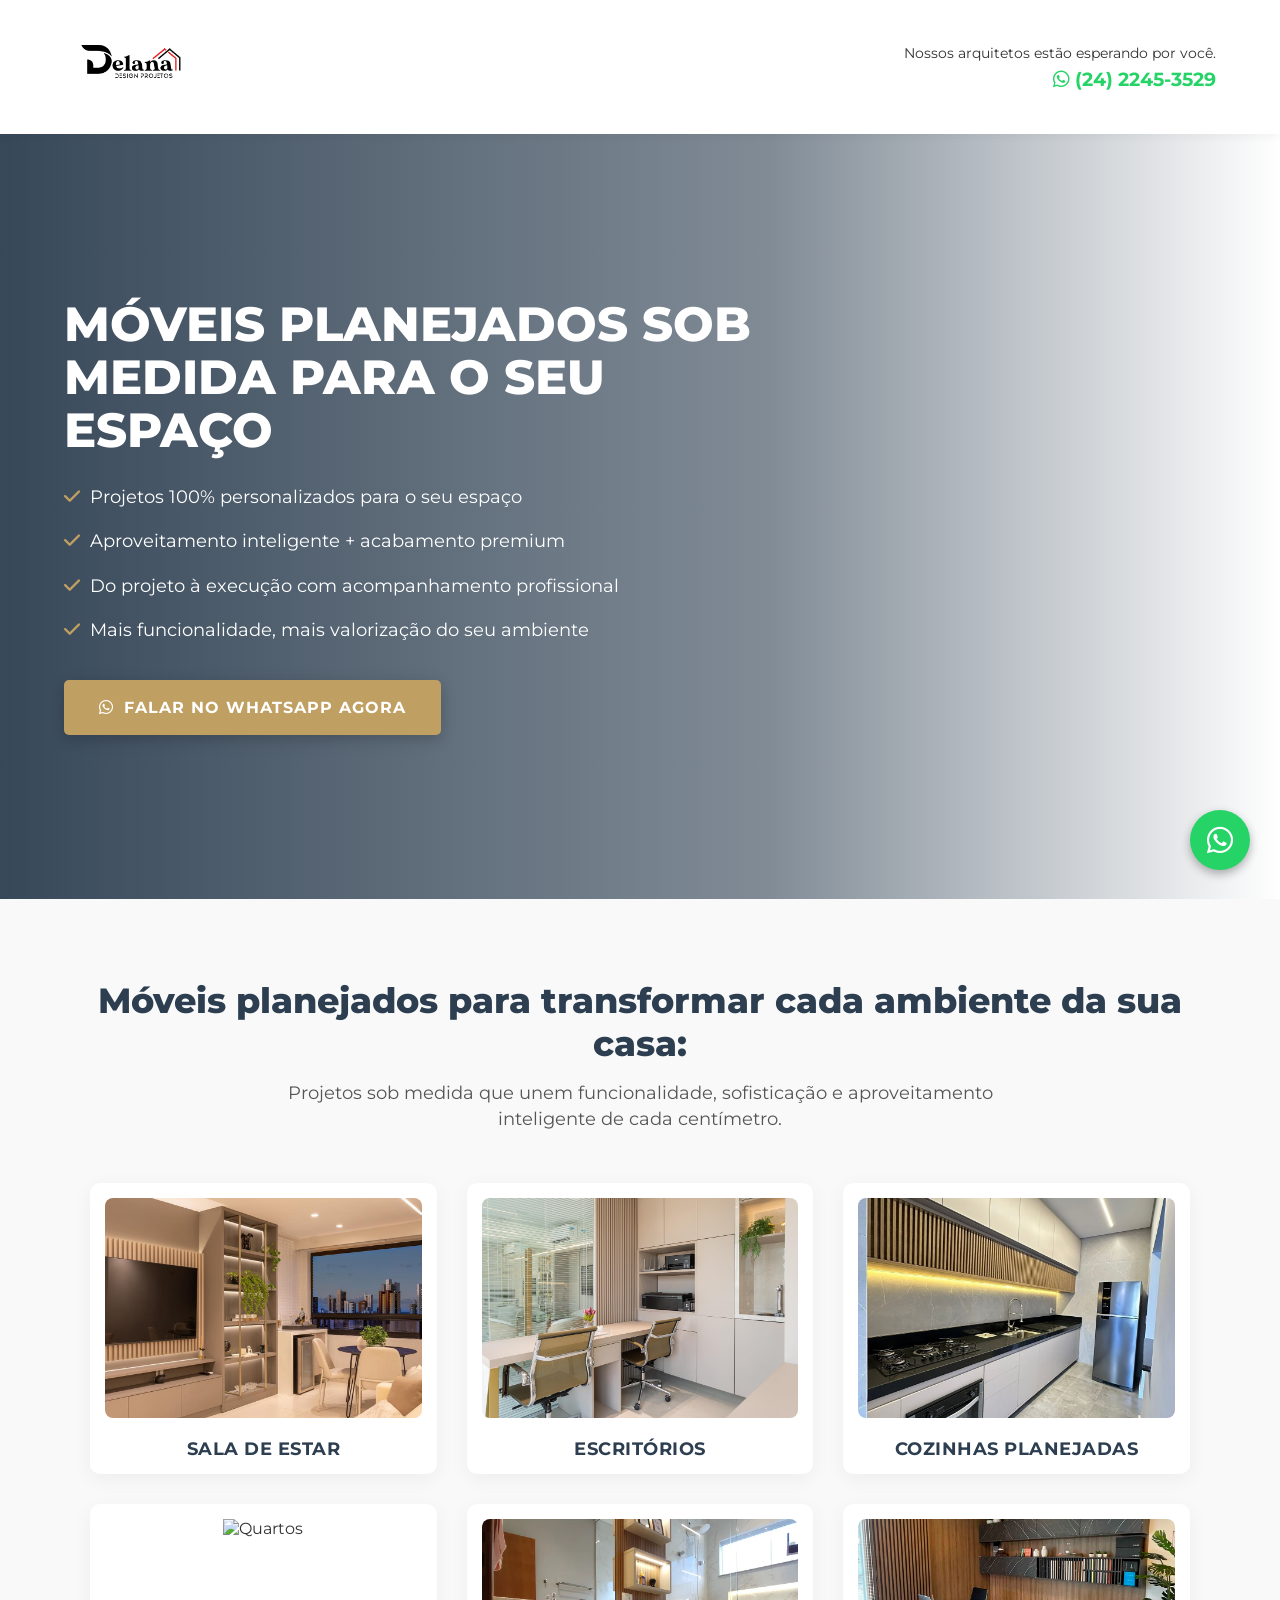
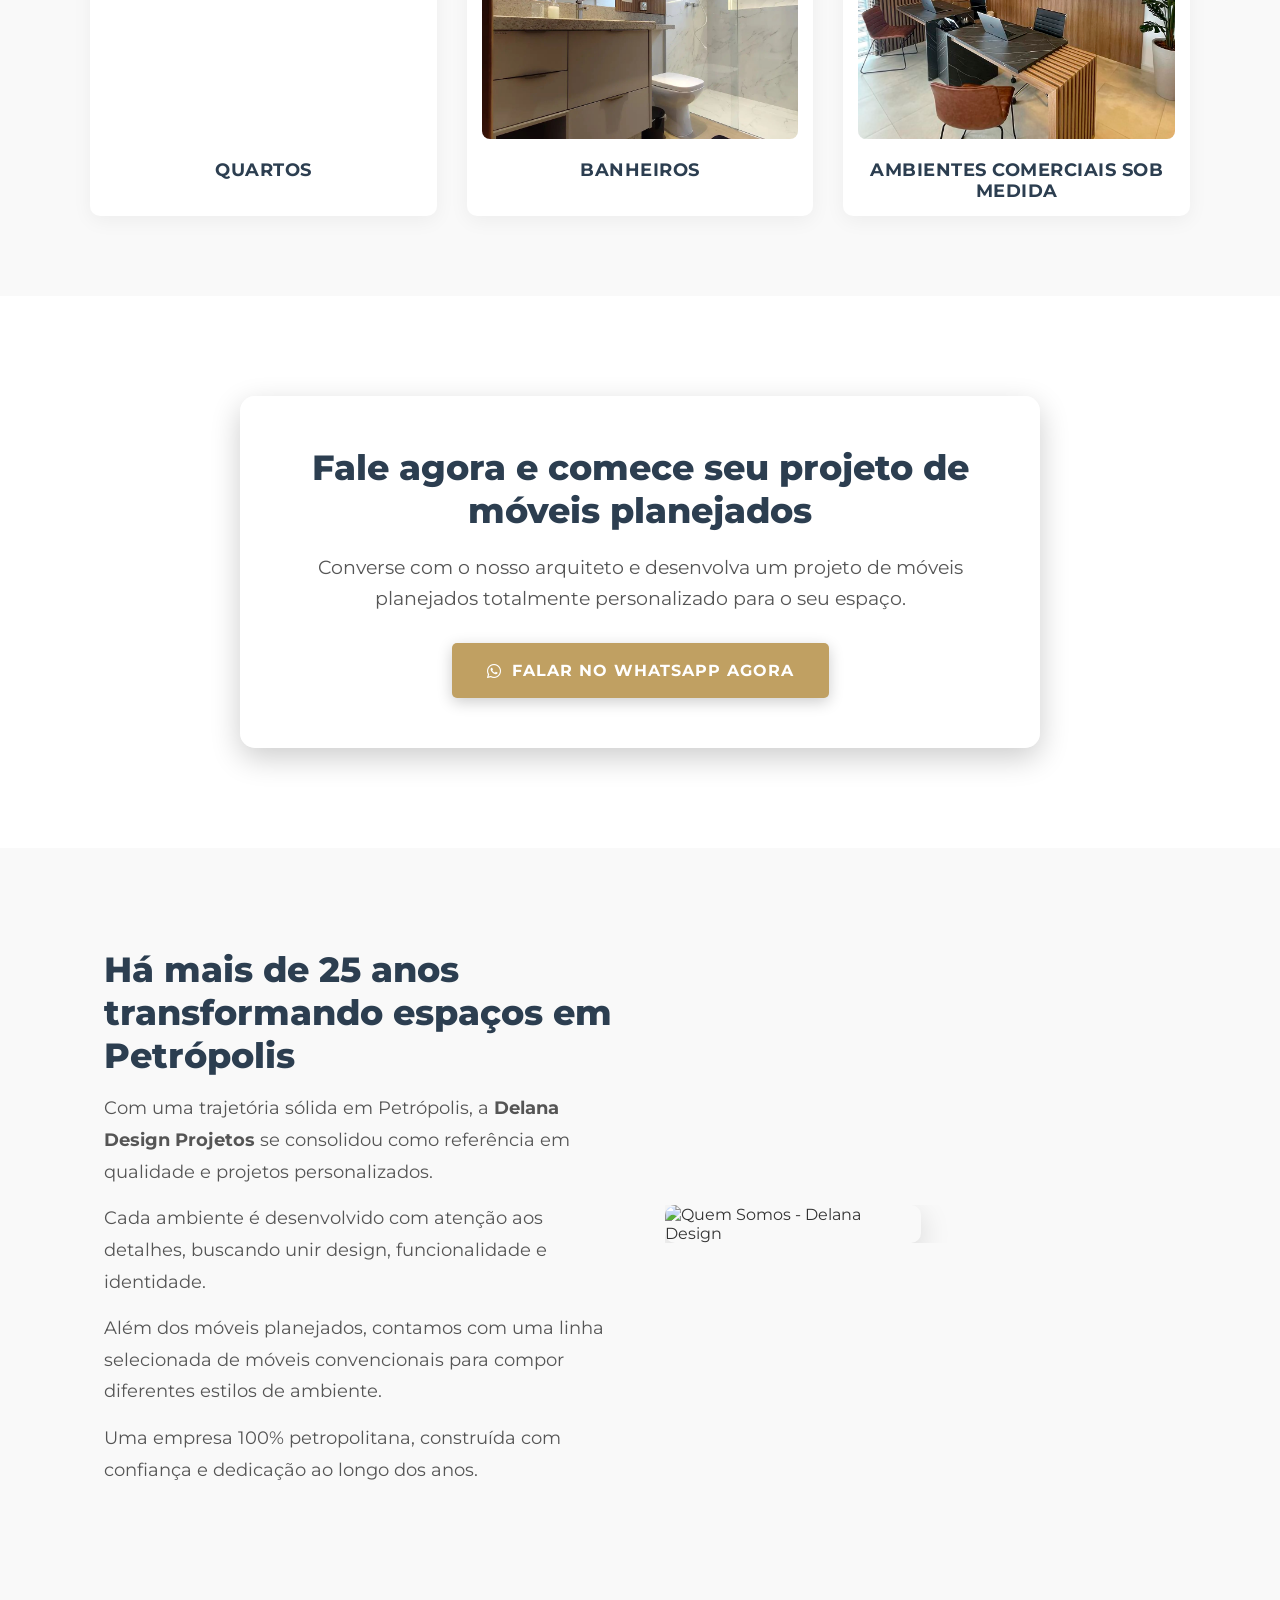
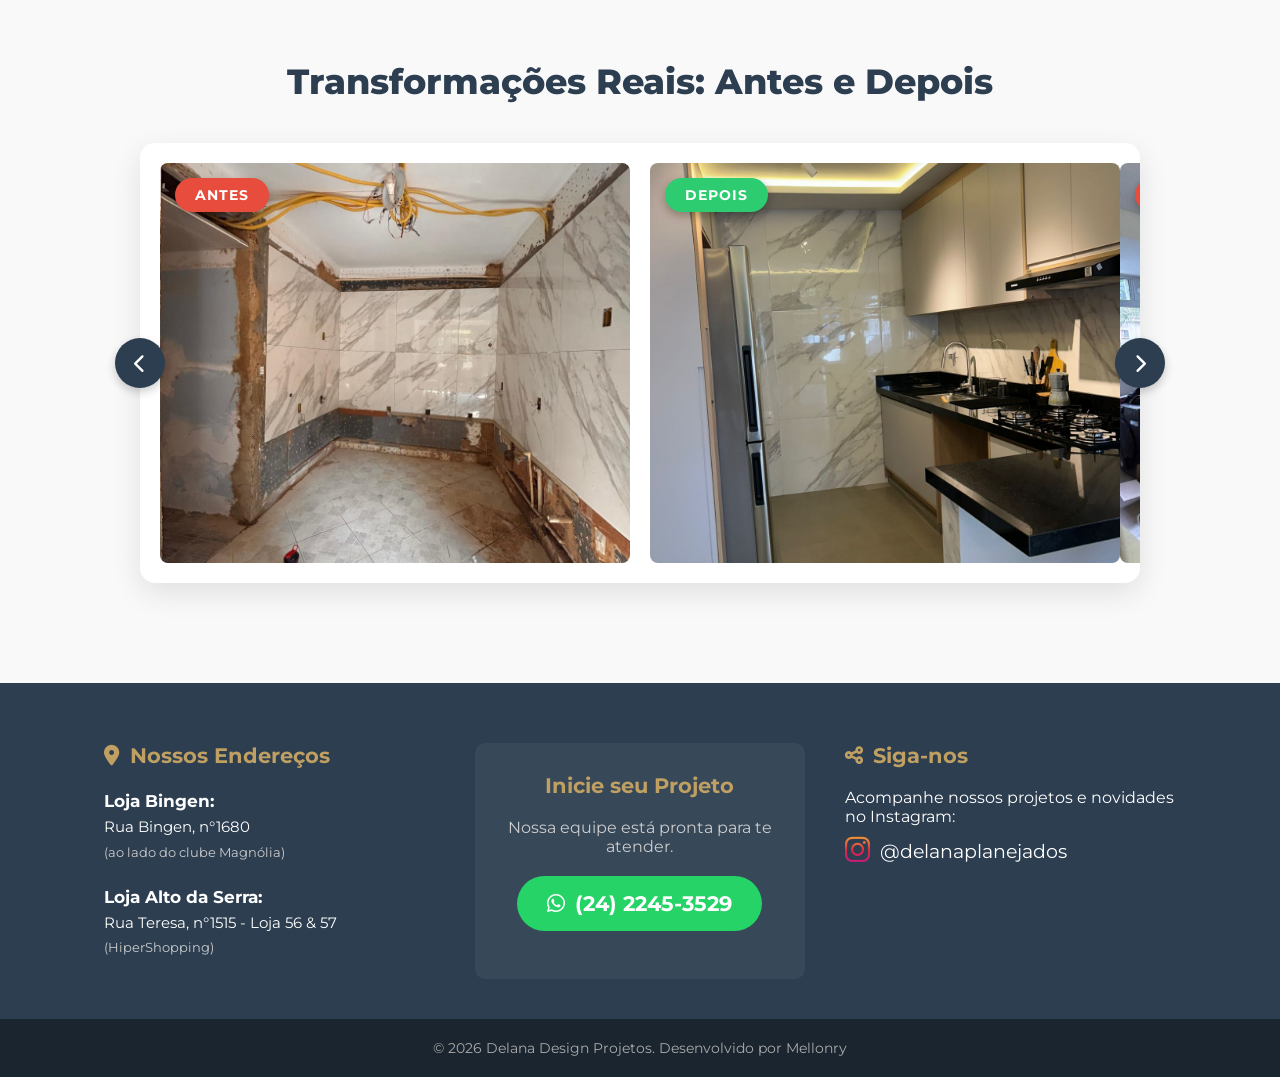
==== index.html @ 8273eb86 "mudança das imagens" ====
<!DOCTYPE html>
<html lang="pt-BR">

<head>
    <meta charset="UTF-8">
    <meta name="viewport" content="width=device-width, initial-scale=1.0">

    <meta name="description"
        content="Delana Design Projetos - Móveis planejados sob medida em Petrópolis. Projetos 100% personalizados, aproveitamento inteligente e acabamento premium.">
    <link rel="canonical" href="https://seusite.com.br/">
    
    <title>Delana Design Projetos - Móveis Planejados sob medida</title>
    <link href="https://fonts.googleapis.com/css2?family=Montserrat:wght@400;500;600;700;800&display=swap" rel="stylesheet">
    <link rel="stylesheet" href="https://cdnjs.cloudflare.com/ajax/libs/font-awesome/6.0.0/css/all.min.css">
    <link rel="stylesheet" href="css/style.css">
</head>

<body>

    <header>
        <div class="logo">
            <img src="img/Logo Alto da Serra (10).png" alt="Delana Design Projetos">
        </div>
        <div class="contact-info">
            Nossos arquitetos estão esperando por você. <br>
            <a href="https://wa.me/552422453529" target="_blank" class="header-zap">
                <i class="fab fa-whatsapp"></i> (24) 2245-3529
            </a>
        </div>
    </header>

    <section class="hero-slider-section">
        <div class="slider-container">
            <div class="slide active" style="background-image: url('img/S-152\ \(4\).png');"></div>
            <div class="slide" style="background-image: url('img/S-152\ \(5\).png');"></div>
            <div class="slide" style="background-image: url('img/S-152\ \(6\).png');"></div>
        </div>
        <div class="hero-overlay"></div>
        
        <div class="hero-content animate-on-scroll">
            <h1>MÓVEIS PLANEJADOS SOB MEDIDA PARA O SEU ESPAÇO</h1>
            <ul class="hero-list">
                <li><i class="fas fa-check"></i> Projetos 100% personalizados para o seu espaço</li>
                <li><i class="fas fa-check"></i> Aproveitamento inteligente + acabamento premium</li>
                <li><i class="fas fa-check"></i> Do projeto à execução com acompanhamento profissional</li>
                <li><i class="fas fa-check"></i> Mais funcionalidade, mais valorização do seu ambiente</li>
            </ul>
            <button class="cta-btn">
                <a href="https://wa.me/552422453529?text=Olá. Quero começar meu projeto de móveis planejados!" target="_blank">
                    <i class="fab fa-whatsapp"></i> Falar no WhatsApp agora
                </a>
            </button>
        </div>
    </section>

    <section class="features">
        <h2 class="section-title animate-on-scroll">Móveis planejados para transformar cada ambiente da sua casa:</h2>
        <p class="section-subtitle animate-on-scroll">Projetos sob medida que unem funcionalidade, sofisticação e aproveitamento inteligente de cada centímetro.</p>

        <div class="features-grid">
            <div class="feature-item animate-on-scroll">
                <div class="feature-img-container"><img src="img/SALA DE ESTAR.png" alt="Sala de estar"></div>
                <p>Sala de estar</p>
            </div>
            <div class="feature-item animate-on-scroll">
                <div class="feature-img-container"><img src="img/ESCRITORIOS.png" alt="Escritórios"></div>
                <p>Escritórios</p>
            </div>
            <div class="feature-item animate-on-scroll">
                <div class="feature-img-container"><img src="img/COZINHAS.jpg" alt="Cozinhas Planejadas"></div>
                <p>Cozinhas Planejadas</p>
            </div>
            <div class="feature-item animate-on-scroll">
                <div class="feature-img-container"><img src="img/QUARTOS.png" alt="Quartos"></div>
                <p>Quartos</p>
            </div>
            <div class="feature-item animate-on-scroll">
                <div class="feature-img-container"><img src="img/BANHEIROS.png" alt="Banheiros"></div>
                <p>Banheiros</p>
            </div>
            <div class="feature-item animate-on-scroll">
                <div class="feature-img-container"><img src="img/AMBIENTES COMERCIAIS.png" alt="Ambientes comerciais sob medida"></div>
                <p>Ambientes comerciais sob medida</p>
            </div>
        </div>
    </section>

    <section class="service" id="contato">
        <div class="service-content animate-on-scroll">
            <h2>Fale agora e comece seu projeto de móveis planejados</h2>
            <p>Converse com o nosso arquiteto e desenvolva um projeto de móveis planejados totalmente personalizado para o seu espaço.</p>
            <button class="cta-btn">
                <a href="https://wa.me/552422453529?text=Olá. Quero começar meu projeto de móveis planejados!" target="_blank">
                    <i class="fab fa-whatsapp"></i> Falar no WhatsApp agora
                </a>
            </button>
        </div>
        <div class="service-bg-image"></div>
    </section>

    <section class="about-section">
        <div class="container">
            <div class="about-grid animate-on-scroll">
                <div class="about-text">
                    <h2 class="section-title text-left">Há mais de 25 anos transformando espaços em Petrópolis</h2>
                    <p>Com uma trajetória sólida em Petrópolis, a <strong>Delana Design Projetos</strong> se consolidou como referência em qualidade e projetos personalizados.</p>
                    <p>Cada ambiente é desenvolvido com atenção aos detalhes, buscando unir design, funcionalidade e identidade.</p>
                    <p>Além dos móveis planejados, contamos com uma linha selecionada de móveis convencionais para compor diferentes estilos de ambiente.</p>
                    <p>Uma empresa 100% petropolitana, construída com confiança e dedicação ao longo dos anos.</p>
                </div>
                <div class="about-image double-image">
                    <img src="img/IMG_5865.png" alt="Quem Somos - Delana Design">
                </div>
            </div>
        </div>
    </section>

    <section class="before-after-section">
        <div class="container">
            <h2 class="section-title text-center animate-on-scroll" style="text-align: center; margin-bottom: 40px;">Transformações Reais: Antes e Depois</h2>
            
            <div class="carousel-container animate-on-scroll">
                <button class="carousel-btn prev-btn"><i class="fas fa-chevron-left"></i></button>
                
                <div class="carousel-track-wrapper">
                    <div class="carousel-track">
                        <div class="carousel-slide">
                            <div class="ba-card">
                                <div class="ba-label label-antes">Antes</div>
                                <img src="img/ANTES 01.jpeg" alt="Projeto Antes 01">
                            </div>
                            <div class="ba-card">
                                <div class="ba-label label-depois">Depois</div>
                                <img src="img/DEPOIS 01.jpg" alt="Projeto Depois 01">
                            </div>
                        </div>
                        <div class="carousel-slide">
                            <div class="ba-card">
                                <div class="ba-label label-antes">Antes</div>
                                <img src="img/ANTES 02.jpeg" alt="Projeto Antes 02">
                            </div>
                            <div class="ba-card">
                                <div class="ba-label label-depois">Depois</div>
                                <img src="img/DEPOIS 02.jpeg" alt="Projeto Depois 02">
                            </div>
                        </div>
                        <div class="carousel-slide">
                            <div class="ba-card">
                                <div class="ba-label label-antes">Antes</div>
                                <img src="img/ANTES 03.jpeg" alt="Projeto Antes 03">
                            </div>
                            <div class="ba-card">
                                <div class="ba-label label-depois">Depois</div>
                                <img src="img/DEPOIS 03.jpeg" alt="Projeto Depois 03">
                            </div>
                        </div>
                        <div class="carousel-slide">
                            <div class="ba-card">
                                <div class="ba-label label-antes">Antes</div>
                                <img src="img/ANTES 04.jpeg" alt="Projeto Antes 04">
                            </div>
                            <div class="ba-card">
                                <div class="ba-label label-depois">Depois</div>
                                <img src="img/DEPOIS 04.jpeg" alt="Projeto Depois 04">
                            </div>
                        </div>
                        <div class="carousel-slide">
                            <div class="ba-card">
                                <div class="ba-label label-antes">Antes</div>
                                <img src="img/ANTES 05.jpeg" alt="Projeto Antes 05">
                            </div>
                            <div class="ba-card">
                                <div class="ba-label label-depois">Depois</div>
                                <img src="img/DEPOIS 05.jpeg" alt="Projeto Depois 05">
                            </div>
                        </div>
                    </div>
                </div>

                <button class="carousel-btn next-btn"><i class="fas fa-chevron-right"></i></button>
            </div>
        </div>
    </section>

    <footer class="footer-contact">
        <div class="footer-grid container">
            
            <div class="footer-col">
                <h3><i class="fas fa-map-marker-alt"></i> Nossos Endereços</h3>
                <div class="address-item">
                    <strong>Loja Bingen:</strong><br>
                    Rua Bingen, n°1680 <br>
                    <small>(ao lado do clube Magnólia)</small>
                </div>
                <div class="address-item">
                    <strong>Loja Alto da Serra:</strong><br>
                    Rua Teresa, n°1515 - Loja 56 & 57 <br>
                    <small>(HiperShopping)</small>
                </div>
            </div>

            <div class="footer-col contact-highlight">
                <h3>Inicie seu Projeto</h3>
                <p>Nossa equipe está pronta para te atender.</p>
                <a href="https://wa.me/552422453529" target="_blank" class="whatsapp-btn-large">
                    <i class="fab fa-whatsapp"></i> (24) 2245-3529
                </a>
            </div>

            <div class="footer-col">
                <h3><i class="fas fa-share-alt"></i> Siga-nos</h3>
                <p>Acompanhe nossos projetos e novidades no Instagram:</p>
                <a href="https://instagram.com/delanaplanejados" target="_blank" class="instagram-link">
                    <i class="fab fa-instagram"></i> @delanaplanejados
                </a>
            </div>

        </div>
        
        <div class="footer-bottom">
            <p>&copy; 2026 Delana Design Projetos. Desenvolvido por Mellonry</p>
        </div>
    </footer>

    <a href="https://wa.me/552422453529?text=Olá. Quero começar meu projeto de móveis planejados!"
        class="whatsapp-fixo" target="_blank" rel="noopener noreferrer" style="text-decoration: none;">
        <i class="fab fa-whatsapp"></i>
    </a>

    <script>
        // 1. Efeito de Scroll (Fade In)
        const scrollElements = document.querySelectorAll(".animate-on-scroll");

        const elementInView = (el, dividend = 1) => {
            const elementTop = el.getBoundingClientRect().top;
            return (elementTop <= (window.innerHeight || document.documentElement.clientHeight) / dividend);
        };

        const displayScrollElement = (element) => {
            element.classList.add("is-visible");
        };

        const handleScrollAnimation = () => {
            scrollElements.forEach((el) => {
                if (elementInView(el, 1.1)) {
                    displayScrollElement(el);
                }
            })
        }

        window.addEventListener("scroll", handleScrollAnimation);
        window.addEventListener("load", handleScrollAnimation);

        // 2. Lógica do Slider do Banner Principal
        const slides = document.querySelectorAll('.slide');
        let currentSlide = 0;

        function nextSlide() {
            slides[currentSlide].classList.remove('active');
            currentSlide = (currentSlide + 1) % slides.length;
            slides[currentSlide].classList.add('active');
        }

        // Troca de imagem a cada 5 segundos
        setInterval(nextSlide, 5000);

        // 3. Lógica do Carrossel Antes e Depois
        const trackBA = document.querySelector('.carousel-track');
        const slidesBA = Array.from(trackBA.children);
        const nextButton = document.querySelector('.next-btn');
        const prevButton = document.querySelector('.prev-btn');
        let currentSlideBA = 0;

        function updateCarouselBA() {
            const slideWidth = slidesBA[0].getBoundingClientRect().width;
            trackBA.style.transform = 'translateX(-' + (slideWidth * currentSlideBA) + 'px)';
        }

        nextButton.addEventListener('click', () => {
            currentSlideBA = (currentSlideBA === slidesBA.length - 1) ? 0 : currentSlideBA + 1;
            updateCarouselBA();
        });

        prevButton.addEventListener('click', () => {
            currentSlideBA = (currentSlideBA === 0) ? slidesBA.length - 1 : currentSlideBA - 1;
            updateCarouselBA();
        });

        // Recalcular tamanho se a janela for redimensionada
        window.addEventListener('resize', updateCarouselBA);
    </script>
</body>

</html>
---- css/style.css ----
/* ================= RESET E VARIÁVEIS ================= */
* {
    margin: 0;
    padding: 0;
    box-sizing: border-box;
    font-family: 'Montserrat', sans-serif;
}

:root {
    --primary-color: #2c3e50;
    /* Cinza/Azul escuro sofisticado */
    --accent-color: #c0a062;
    /* Dourado/Madeira suave */
    --accent-hover: #a88b54;
    --text-dark: #333333;
    --text-light: #ffffff;
    --bg-light: #f9f9f9;
}

body {
    color: var(--text-dark);
    overflow-x: hidden;
    background-color: #fff;
}

.container {
    max-width: 1200px;
    margin: 0 auto;
    padding: 0 5%;
}

/* Efeitos de Rolagem JS */
.animate-on-scroll {
    opacity: 0;
    transform: translateY(30px);
    transition: opacity 0.8s ease-out, transform 0.8s ease-out;
}

.animate-on-scroll.is-visible {
    opacity: 1;
    transform: translateY(0);
}

/* ================= CABEÇALHO (HEADER) ================= */
header {
    display: flex;
    justify-content: space-between;
    align-items: center;
    padding: 15px 5%;
    background-color: #fff;
    box-shadow: 0 2px 10px rgba(0, 0, 0, 0.05);
    position: relative;
    z-index: 100;
}

.logo img {
    height: 100px;
    object-fit: contain;
    /* Aumenta a logo visualmente sem afetar a altura do menu */
    transform: scale(1.4); 
    transform-origin: left center;
}

.contact-info {
    color: var(--text-dark);
    font-size: 0.9rem;
    text-align: right;
}

.header-zap {
    color: #25d366;
    font-weight: 700;
    font-size: 1.2rem;
    text-decoration: none;
    display: inline-flex;
    align-items: center;
    gap: 5px;
    margin-top: 5px;
    transition: color 0.3s;
}

.header-zap:hover {
    color: #128c7e;
}

/* ================= HERO SLIDER ================= */
.hero-slider-section {
    position: relative;
    height: 85vh;
    min-height: 600px;
    display: flex;
    align-items: center;
    padding: 0 5%;
    overflow: hidden;
}

.slider-container {
    position: absolute;
    top: 0;
    left: 0;
    width: 100%;
    height: 100%;
    z-index: 1;
}

.slide {
    position: absolute;
    top: 0;
    left: 0;
    width: 100%;
    height: 100%;
    background-size: cover;
    background-position: center;
    opacity: 0;
    transition: opacity 1.5s ease-in-out;
}

.slide.active {
    opacity: 1;
}

.hero-overlay {
    position: absolute;
    top: 0;
    left: 0;
    width: 100%;
    height: 100%;
    background: linear-gradient(to right, rgba(44, 62, 80, 0.95) 0%, rgba(44, 62, 80, 0.6) 60%, rgba(0, 0, 0, 0) 100%);
    z-index: 2;
}

.hero-content {
    position: relative;
    z-index: 3;
    max-width: 700px;
    color: var(--text-light);
}

.hero-content h1 {
    font-size: 3rem;
    font-weight: 800;
    line-height: 1.1;
    margin-bottom: 25px;
    color: #fff;
}

.hero-list {
    list-style: none;
    margin-bottom: 35px;
}

.hero-list li {
    font-size: 1.15rem;
    line-height: 1.6;
    margin-bottom: 15px;
    display: flex;
    align-items: flex-start;
    gap: 10px;
}

.hero-list li i {
    color: var(--accent-color);
    margin-top: 5px;
}

.cta-btn {
    display: inline-block;
    background-color: var(--accent-color);
    padding: 0;
    border-radius: 5px;
    border: none;
    cursor: pointer;
    transition: transform 0.3s, background-color 0.3s;
    box-shadow: 0 4px 15px rgba(0, 0, 0, 0.2);
}

.cta-btn a {
    display: inline-flex;
    align-items: center;
    gap: 10px;
    color: var(--text-light);
    text-decoration: none;
    font-weight: 700;
    padding: 18px 35px;
    text-transform: uppercase;
    letter-spacing: 1px;
    font-size: 1rem;
}

.cta-btn:hover {
    background-color: var(--accent-hover);
    transform: translateY(-3px);
}

/* ================= NECESSIDADES (FEATURES) ================= */
.features {
    padding: 80px 5%;
    text-align: center;
    background-color: var(--bg-light);
}

.section-title {
    color: var(--primary-color);
    font-size: 2.2rem;
    font-weight: 800;
    margin-bottom: 15px;
}

.section-subtitle {
    color: #555;
    font-size: 1.1rem;
    max-width: 800px;
    margin: 0 auto 50px auto;
    line-height: 1.5;
}

.features-grid {
    display: grid;
    grid-template-columns: repeat(3, 1fr);
    gap: 30px;
    max-width: 1100px;
    margin: 0 auto;
}

.feature-item {
    text-align: center;
    background: #fff;
    padding: 15px;
    border-radius: 10px;
    box-shadow: 0 5px 20px rgba(0, 0, 0, 0.05);
    transition: transform 0.3s;
}

.feature-item:hover {
    transform: translateY(-5px);
}

.feature-img-container {
    width: 100%;
    height: 220px;
    border-radius: 8px;
    overflow: hidden;
    margin-bottom: 20px;
}

.feature-img-container img {
    width: 100%;
    height: 100%;
    object-fit: cover;
    transition: transform 0.5s;
}

.feature-item:hover .feature-img-container img {
    transform: scale(1.05);
}

.feature-item p {
    font-weight: 700;
    color: var(--primary-color);
    font-size: 1.1rem;
    text-transform: uppercase;
    letter-spacing: 0.5px;
}

/* ================= AVALIAÇÃO (SERVICE) CTA MEIO ================= */
.service {
    position: relative;
    display: flex;
    justify-content: center;
    align-items: center;
    padding: 100px 5%;
    min-height: 500px;
    background-color: #fff;
}

.service-bg-image {
    position: absolute;
    top: 0;
    left: 0;
    width: 100%;
    height: 100%;
    background-image: url('../img/ATENDIMENTO\ ARQUITETO.png');
    background-size: cover;
    background-position: center 40%;
    z-index: 1;
}

.service-content {
    position: relative;
    z-index: 2;
    max-width: 800px;
    margin: 0 auto;
    background: rgba(255, 255, 255, 0.5); /* Fundo quase sólido para legibilidade */
    padding: 50px;
    border-radius: 15px;
    box-shadow: 0 10px 30px rgba(0, 0, 0, 0.2);
    text-align: center;
}

.service-content h2 {
    color: var(--primary-color);
    font-size: 2.2rem;
    margin-bottom: 20px;
    font-weight: 800;
}

.service-content p {
    color: #555;
    font-size: 1.2rem;
    line-height: 1.6;
    margin-bottom: 30px;
}

/* ================= QUEM SOMOS (ABOUT) ================= */
.about-section {
    padding: 100px 0;
    background-color: var(--bg-light);
}

.text-left {
    text-align: left;
}

.about-grid {
    display: grid;
    grid-template-columns: 1fr 1fr;
    gap: 50px;
    align-items: center;
}

.about-text p {
    font-size: 1.1rem;
    line-height: 1.8;
    color: #555;
    margin-bottom: 15px;
}

.about-image {
    border-radius: 15px;
    overflow: hidden;
    box-shadow: 0 10px 30px rgba(0, 0, 0, 0.15);
}

.about-image img {
    width: 100%;
    height: auto;
    display: block;
}

/* Imagens Duplas no Quem Somos */
.double-image {
    display: flex;
    gap: 15px;
    box-shadow: none;
    border-radius: 0;
}

.double-image img {
    width: 50%;
    object-fit: cover;
    border-radius: 10px;
    box-shadow: 0 10px 30px rgba(0, 0, 0, 0.15);
}

/* ================= CARROSSEL ANTES E DEPOIS ================= */
.before-after-section {
    padding: 60px 0 100px 0;
    background-color: var(--bg-light);
}

.carousel-container {
    position: relative;
    max-width: 1000px;
    margin: 0 auto;
    display: flex;
    align-items: center;
}

.carousel-track-wrapper {
    overflow: hidden;
    width: 100%;
    border-radius: 15px;
    box-shadow: 0 10px 30px rgba(0, 0, 0, 0.1);
    background: #fff;
    padding: 20px;
}

.carousel-track {
    display: flex;
    transition: transform 0.5s ease-in-out;
}

.carousel-slide {
    min-width: 100%;
    display: flex;
    gap: 20px;
}

.ba-card {
    flex: 1;
    position: relative;
    border-radius: 8px;
    overflow: hidden;
}

.ba-card img {
    width: 100%;
    height: 400px;
    object-fit: cover;
    display: block;
    transition: transform 0.5s;
}

.ba-card:hover img {
    transform: scale(1.03);
}

.ba-label {
    position: absolute;
    top: 15px;
    left: 15px;
    color: #fff;
    padding: 8px 20px;
    border-radius: 30px;
    font-weight: 700;
    font-size: 0.9rem;
    z-index: 10;
    text-transform: uppercase;
    letter-spacing: 1px;
    box-shadow: 0 4px 10px rgba(0, 0, 0, 0.3);
}

.label-antes {
    background: #e74c3c;
}

.label-depois {
    background: #2ecc71;
}

.carousel-btn {
    background: var(--primary-color);
    color: #fff;
    border: none;
    width: 50px;
    height: 50px;
    border-radius: 50%;
    cursor: pointer;
    font-size: 1.2rem;
    position: absolute;
    z-index: 20;
    display: flex;
    align-items: center;
    justify-content: center;
    transition: background 0.3s, transform 0.3s;
    box-shadow: 0 4px 10px rgba(0, 0, 0, 0.2);
}

.carousel-btn:hover {
    background: var(--accent-color);
    transform: scale(1.1);
}

.prev-btn {
    left: -25px;
}

.next-btn {
    right: -25px;
}

/* ================= FOOTER / CONTATO ================= */
.footer-contact {
    background-color: var(--primary-color);
    color: #fff;
    padding: 60px 0 0 0;
}

.footer-grid {
    display: grid;
    grid-template-columns: repeat(3, 1fr);
    gap: 40px;
    padding-bottom: 40px;
}

.footer-col h3 {
    color: var(--accent-color);
    font-size: 1.3rem;
    margin-bottom: 20px;
    display: flex;
    align-items: center;
    gap: 10px;
}

.address-item {
    margin-bottom: 20px;
    font-size: 0.95rem;
    line-height: 1.6;
}

.address-item strong {
    color: #fff;
    font-size: 1.05rem;
}

.address-item small {
    color: #ccc;
}

.contact-highlight {
    background: rgba(255, 255, 255, 0.05);
    padding: 30px;
    border-radius: 10px;
    text-align: center;
}

.contact-highlight h3 {
    justify-content: center;
}

.contact-highlight p {
    margin-bottom: 20px;
    color: #ccc;
}

.whatsapp-btn-large {
    display: inline-flex;
    align-items: center;
    justify-content: center;
    gap: 10px;
    background-color: #25d366;
    color: #fff;
    padding: 15px 30px;
    border-radius: 50px;
    font-size: 1.3rem;
    font-weight: 700;
    text-decoration: none;
    transition: background 0.3s, transform 0.3s;
}

.whatsapp-btn-large:hover {
    background-color: #128c7e;
    transform: scale(1.05);
}

.instagram-link {
    display: inline-flex;
    align-items: center;
    gap: 10px;
    color: #fff;
    text-decoration: none;
    font-size: 1.2rem;
    margin-top: 10px;
    transition: color 0.3s;
}

.instagram-link:hover {
    color: var(--accent-color);
}

.instagram-link i {
    font-size: 1.8rem;
    background: -webkit-linear-gradient(#f09433, #e6683c, #dc2743, #cc2366, #bc1888);
    -webkit-background-clip: text;
    -webkit-text-fill-color: transparent;
}

.footer-bottom {
    background-color: #1a252f;
    text-align: center;
    padding: 20px;
    font-size: 0.9rem;
    color: #aaa;
}

/* ================= WHATSAPP FIXO ================= */
.whatsapp-fixo {
    position: fixed;
    bottom: 30px;
    right: 30px;
    background-color: #25d366;
    color: #fff;
    width: 60px;
    height: 60px;
    border-radius: 50px;
    display: flex;
    justify-content: center;
    align-items: center;
    font-size: 30px;
    box-shadow: 0 4px 10px rgba(0, 0, 0, 0.3);
    z-index: 9999;
    transition: transform 0.3s ease, background-color 0.3s ease;
}

.whatsapp-fixo:hover {
    transform: scale(1.1);
    background-color: #128c7e;
}

/* ================= RESPONSIVO ================= */
@media (max-width: 992px) {
    .features-grid,
    .footer-grid {
        grid-template-columns: repeat(2, 1fr);
    }

    .about-grid {
        grid-template-columns: 1fr;
    }
}

@media (max-width: 768px) {
    header {
        flex-direction: column;
        gap: 15px;
        text-align: center;
    }

    .logo img {
        transform-origin: center center;
        transform: scale(1.2); /* Reduz levemente a escala no celular para não transbordar na lateral */
    }

    .contact-info {
        text-align: center;
    }

    .hero-content h1 {
        font-size: 2.2rem;
    }

    .hero-list li {
        font-size: 1rem;
    }

    .features-grid,
    .footer-grid {
        grid-template-columns: 1fr;
    }

    /* Nova Separação da Section Service no Mobile */
    .service {
        flex-direction: column-reverse; /* Traz a imagem para cima e o card para baixo */
        padding: 0;
        min-height: auto;
    }

    .service-bg-image {
        position: relative; /* Remove o absolute para separar na estrutura */
        height: 350px; /* Altura fixa da imagem de topo */
    }

    .service-content {
        padding: 50px 5%;
        border-radius: 0;
        box-shadow: none;
        background: #fff;
    }

    .double-image {
        flex-direction: column;
    }

    .double-image img {
        width: 100%;
    }

    .carousel-slide {
        flex-direction: column;
        gap: 10px;
    }

    .ba-card img {
        height: 250px;
    }

    .prev-btn {
        left: -15px;
    }

    .next-btn {
        right: -15px;
    }

    .contact-highlight {
        padding: 20px 10px;
    }

    .whatsapp-btn-large {
        font-size: 1.1rem;
        padding: 15px 20px;
    }
}
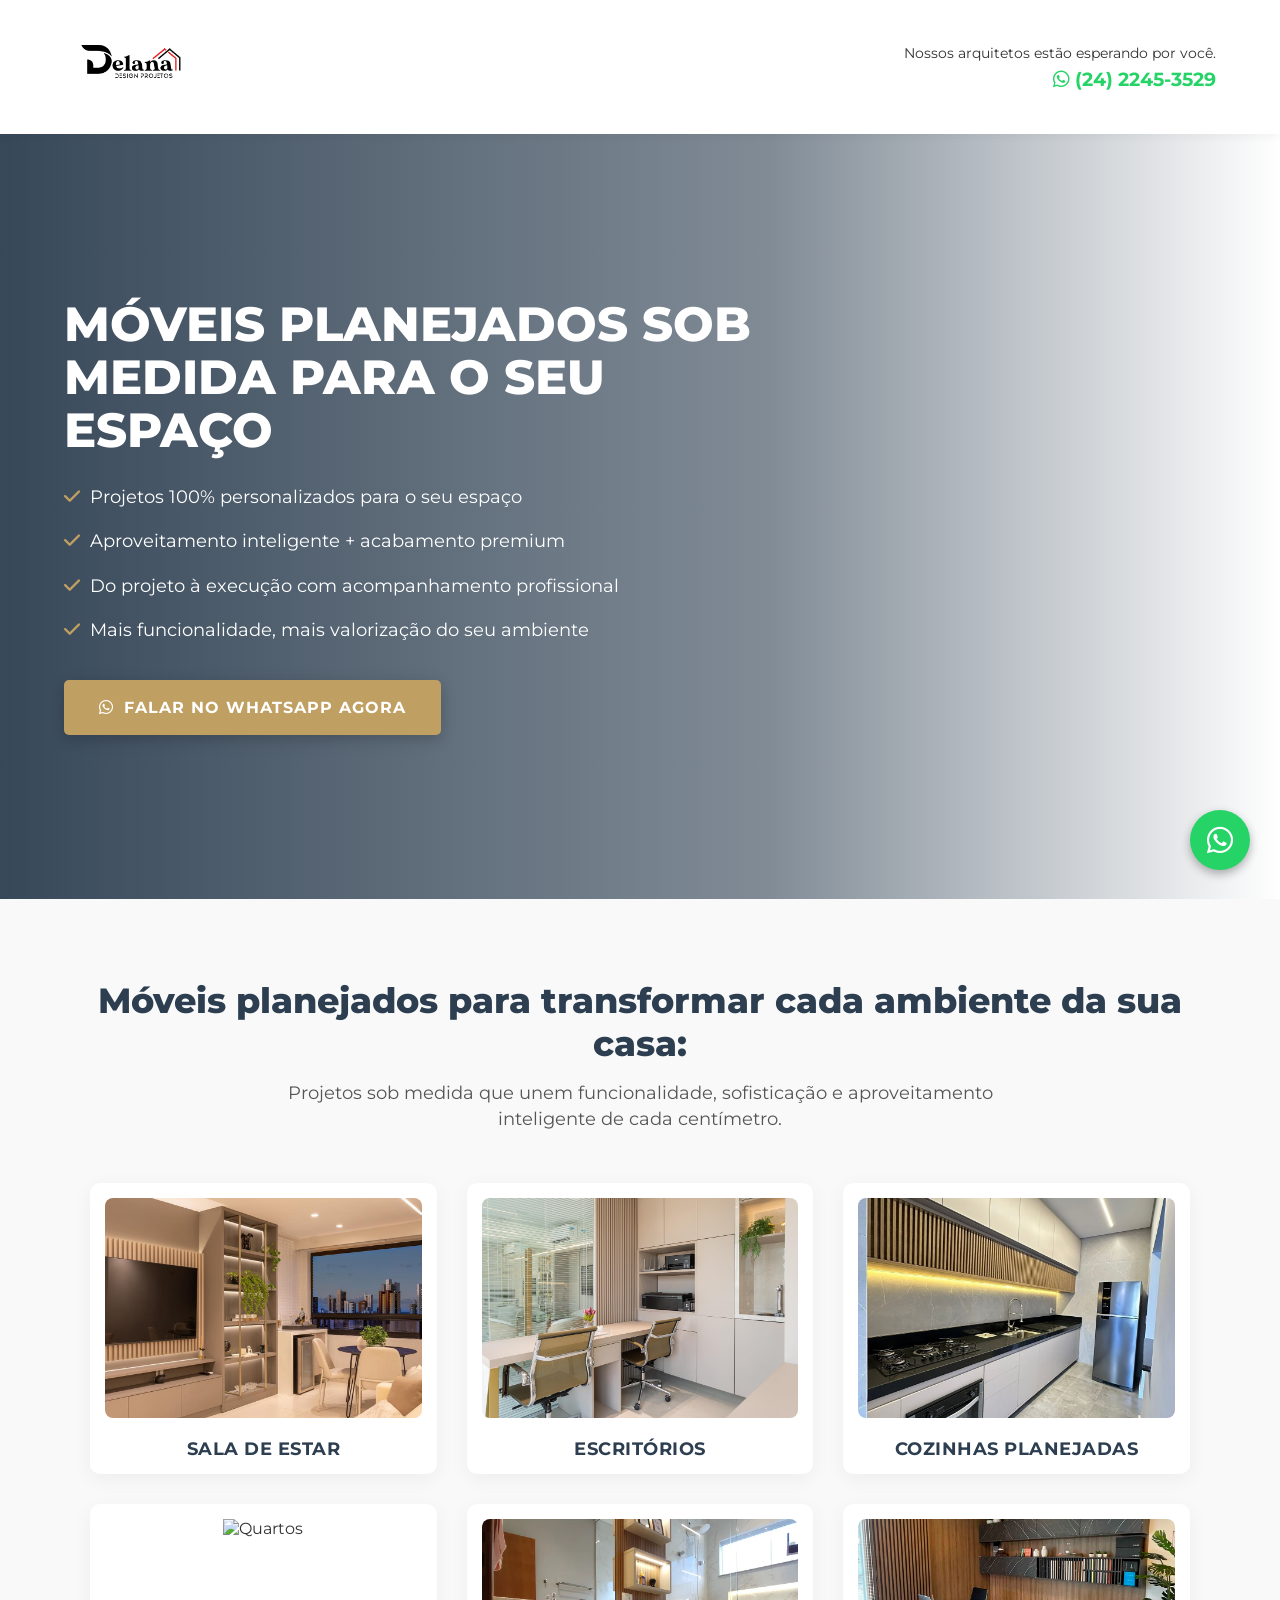
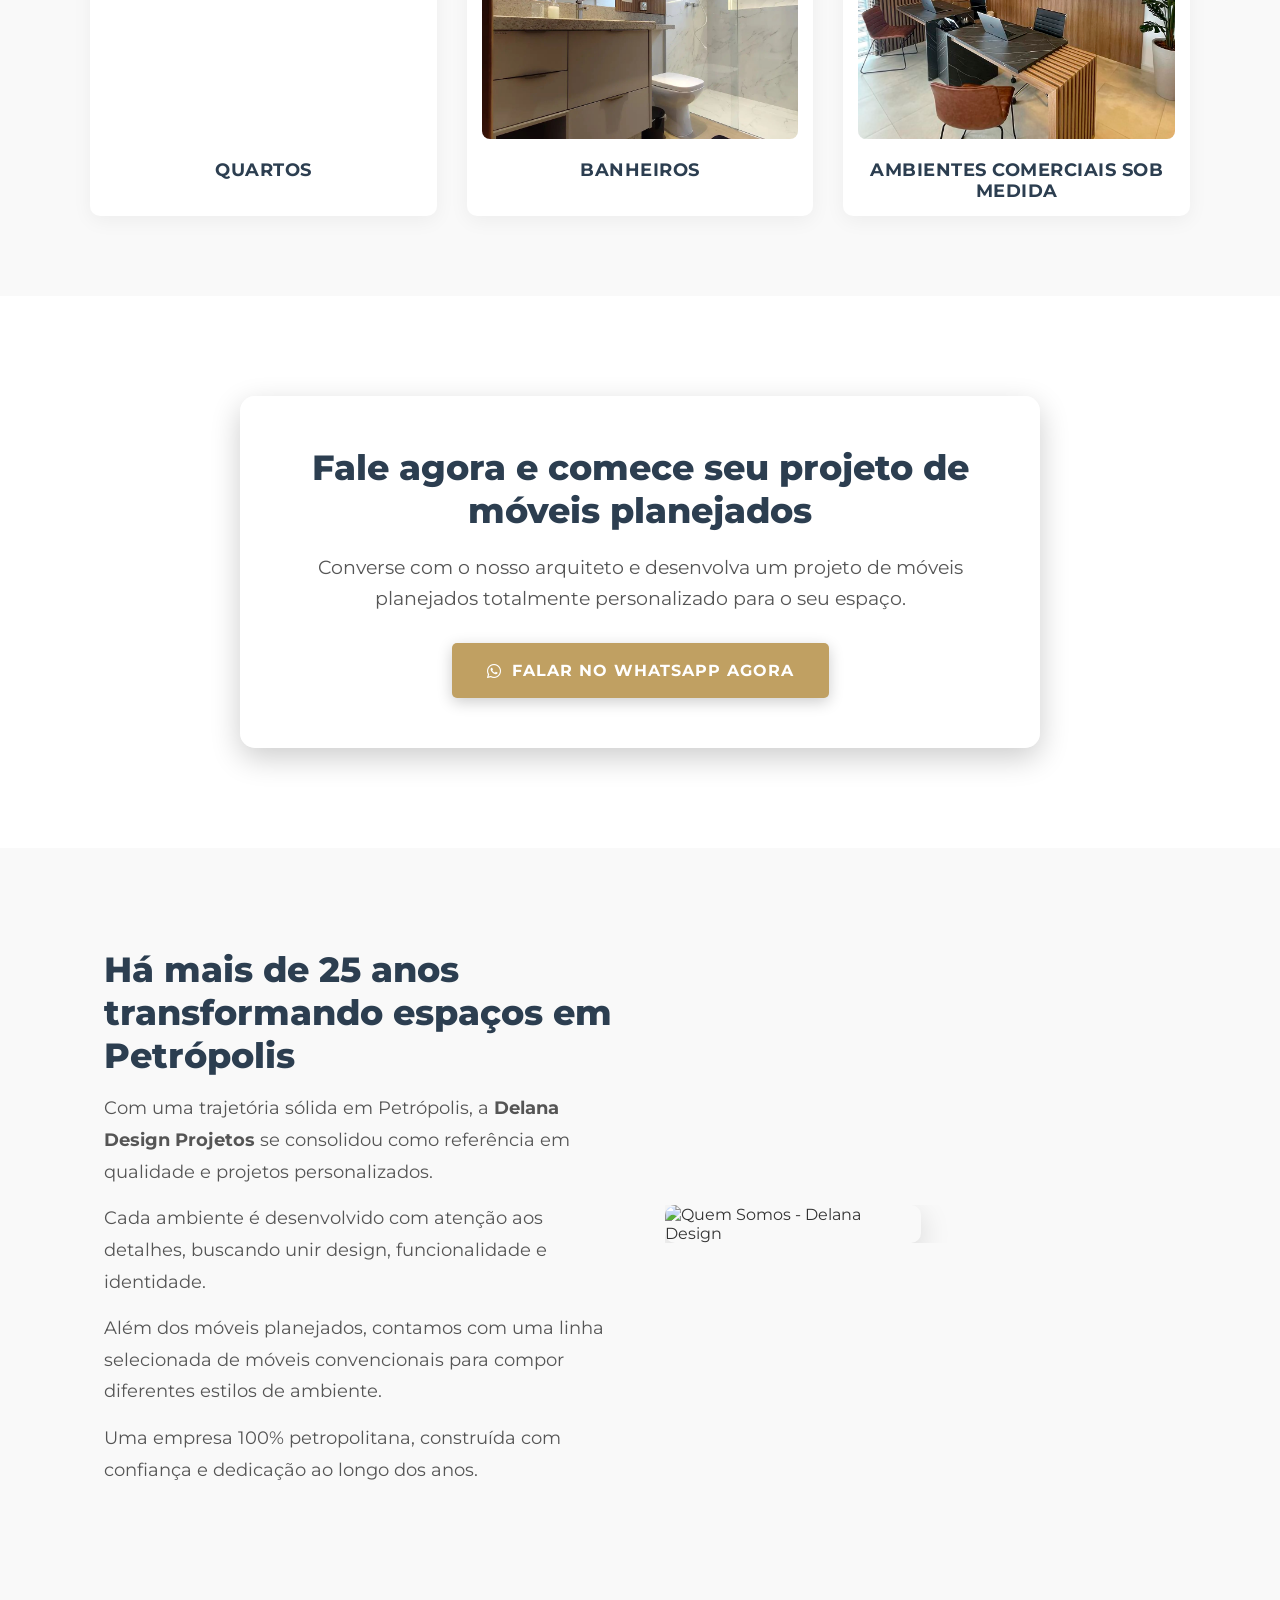
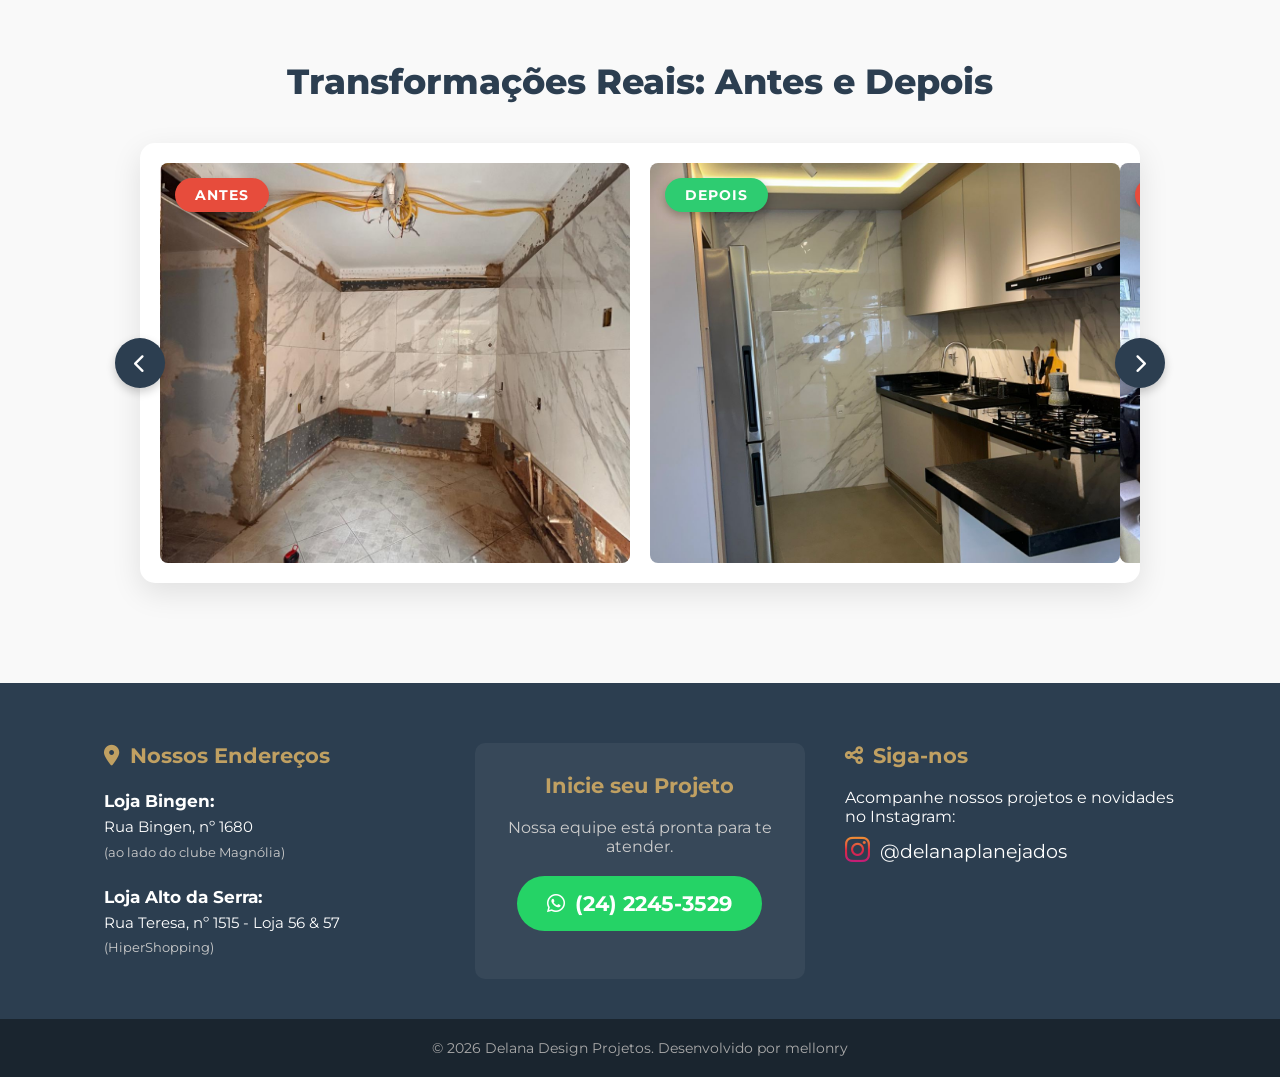
==== commit b07daa5f: "Painel" ====
--- a/index.html
+++ b/index.html
@@ -1,22 +1,15 @@
 <!DOCTYPE html>
 <html lang="pt-BR">
-
 <head>
     <meta charset="UTF-8">
     <meta name="viewport" content="width=device-width, initial-scale=1.0">
-
-    <meta name="description"
-        content="Delana Design Projetos - Móveis planejados sob medida em Petrópolis. Projetos 100% personalizados, aproveitamento inteligente e acabamento premium.">
-    <link rel="canonical" href="https://seusite.com.br/">
-    
+    <meta name="description" content="Delana Design Projetos - Móveis planejados sob medida em Petrópolis. Projetos 100% personalizados, aproveitamento inteligente e acabamento premium.">
     <title>Delana Design Projetos - Móveis Planejados sob medida</title>
     <link href="https://fonts.googleapis.com/css2?family=Montserrat:wght@400;500;600;700;800&display=swap" rel="stylesheet">
     <link rel="stylesheet" href="https://cdnjs.cloudflare.com/ajax/libs/font-awesome/6.0.0/css/all.min.css">
     <link rel="stylesheet" href="css/style.css">
 </head>
-
 <body>
-
     <header>
         <div class="logo">
             <img src="img/Logo Alto da Serra (10).png" alt="Delana Design Projetos">
@@ -31,15 +24,15 @@
 
     <section class="hero-slider-section">
         <div class="slider-container">
-            <div class="slide active" style="background-image: url('img/S-152\ \(4\).png');"></div>
-            <div class="slide" style="background-image: url('img/S-152\ \(5\).png');"></div>
-            <div class="slide" style="background-image: url('img/S-152\ \(6\).png');"></div>
+            <div class="slide active" style="background-image: url('img/S-152 (4).png');"></div>
+            <div class="slide" style="background-image: url('img/S-152 (5).png');"></div>
+            <div class="slide" style="background-image: url('img/S-152 (6).png');"></div>
         </div>
         <div class="hero-overlay"></div>
         
         <div class="hero-content animate-on-scroll">
-            <h1>MÓVEIS PLANEJADOS SOB MEDIDA PARA O SEU ESPAÇO</h1>
-            <ul class="hero-list">
+            <h1 id="hero-title">MÓVEIS PLANEJADOS SOB MEDIDA PARA O SEU ESPAÇO</h1>
+            <ul class="hero-list" id="hero-list">
                 <li><i class="fas fa-check"></i> Projetos 100% personalizados para o seu espaço</li>
                 <li><i class="fas fa-check"></i> Aproveitamento inteligente + acabamento premium</li>
                 <li><i class="fas fa-check"></i> Do projeto à execução com acompanhamento profissional</li>
@@ -54,10 +47,10 @@
     </section>
 
     <section class="features">
-        <h2 class="section-title animate-on-scroll">Móveis planejados para transformar cada ambiente da sua casa:</h2>
-        <p class="section-subtitle animate-on-scroll">Projetos sob medida que unem funcionalidade, sofisticação e aproveitamento inteligente de cada centímetro.</p>
-
-        <div class="features-grid">
+        <h2 class="section-title animate-on-scroll" id="features-title">Móveis planejados para transformar cada ambiente da sua casa:</h2>
+        <p class="section-subtitle animate-on-scroll" id="features-subtitle">Projetos sob medida que unem funcionalidade, sofisticação e aproveitamento inteligente de cada centímetro.</p>
+        
+        <div class="features-grid" id="features-grid">
             <div class="feature-item animate-on-scroll">
                 <div class="feature-img-container"><img src="img/SALA DE ESTAR.png" alt="Sala de estar"></div>
                 <p>Sala de estar</p>
@@ -101,15 +94,15 @@
     <section class="about-section">
         <div class="container">
             <div class="about-grid animate-on-scroll">
-                <div class="about-text">
-                    <h2 class="section-title text-left">Há mais de 25 anos transformando espaços em Petrópolis</h2>
+                <div class="about-text" id="about-text-container">
+                    <h2 class="section-title text-left" id="about-title">Há mais de 25 anos transformando espaços em Petrópolis</h2>
                     <p>Com uma trajetória sólida em Petrópolis, a <strong>Delana Design Projetos</strong> se consolidou como referência em qualidade e projetos personalizados.</p>
                     <p>Cada ambiente é desenvolvido com atenção aos detalhes, buscando unir design, funcionalidade e identidade.</p>
                     <p>Além dos móveis planejados, contamos com uma linha selecionada de móveis convencionais para compor diferentes estilos de ambiente.</p>
                     <p>Uma empresa 100% petropolitana, construída com confiança e dedicação ao longo dos anos.</p>
                 </div>
                 <div class="about-image double-image">
-                    <img src="img/IMG_5865.png" alt="Quem Somos - Delana Design">
+                    <img src="img/IMG_5865.png" alt="Quem Somos - Delana Design" id="about-image">
                 </div>
             </div>
         </div>
@@ -117,13 +110,13 @@
 
     <section class="before-after-section">
         <div class="container">
-            <h2 class="section-title text-center animate-on-scroll" style="text-align: center; margin-bottom: 40px;">Transformações Reais: Antes e Depois</h2>
+            <h2 class="section-title text-center animate-on-scroll" style="text-align: center; margin-bottom: 40px;" id="ba-title">Transformações Reais: Antes e Depois</h2>
             
             <div class="carousel-container animate-on-scroll">
                 <button class="carousel-btn prev-btn"><i class="fas fa-chevron-left"></i></button>
                 
                 <div class="carousel-track-wrapper">
-                    <div class="carousel-track">
+                    <div class="carousel-track" id="ba-track">
                         <div class="carousel-slide">
                             <div class="ba-card">
                                 <div class="ba-label label-antes">Antes</div>
@@ -134,49 +127,8 @@
                                 <img src="img/DEPOIS 01.jpg" alt="Projeto Depois 01">
                             </div>
                         </div>
-                        <div class="carousel-slide">
-                            <div class="ba-card">
-                                <div class="ba-label label-antes">Antes</div>
-                                <img src="img/ANTES 02.jpeg" alt="Projeto Antes 02">
-                            </div>
-                            <div class="ba-card">
-                                <div class="ba-label label-depois">Depois</div>
-                                <img src="img/DEPOIS 02.jpeg" alt="Projeto Depois 02">
-                            </div>
-                        </div>
-                        <div class="carousel-slide">
-                            <div class="ba-card">
-                                <div class="ba-label label-antes">Antes</div>
-                                <img src="img/ANTES 03.jpeg" alt="Projeto Antes 03">
-                            </div>
-                            <div class="ba-card">
-                                <div class="ba-label label-depois">Depois</div>
-                                <img src="img/DEPOIS 03.jpeg" alt="Projeto Depois 03">
-                            </div>
-                        </div>
-                        <div class="carousel-slide">
-                            <div class="ba-card">
-                                <div class="ba-label label-antes">Antes</div>
-                                <img src="img/ANTES 04.jpeg" alt="Projeto Antes 04">
-                            </div>
-                            <div class="ba-card">
-                                <div class="ba-label label-depois">Depois</div>
-                                <img src="img/DEPOIS 04.jpeg" alt="Projeto Depois 04">
-                            </div>
-                        </div>
-                        <div class="carousel-slide">
-                            <div class="ba-card">
-                                <div class="ba-label label-antes">Antes</div>
-                                <img src="img/ANTES 05.jpeg" alt="Projeto Antes 05">
-                            </div>
-                            <div class="ba-card">
-                                <div class="ba-label label-depois">Depois</div>
-                                <img src="img/DEPOIS 05.jpeg" alt="Projeto Depois 05">
-                            </div>
-                        </div>
                     </div>
                 </div>
-
                 <button class="carousel-btn next-btn"><i class="fas fa-chevron-right"></i></button>
             </div>
         </div>
@@ -184,21 +136,19 @@
 
     <footer class="footer-contact">
         <div class="footer-grid container">
-            
             <div class="footer-col">
                 <h3><i class="fas fa-map-marker-alt"></i> Nossos Endereços</h3>
                 <div class="address-item">
                     <strong>Loja Bingen:</strong><br>
-                    Rua Bingen, n°1680 <br>
+                    Rua Bingen, nº 1680 <br>
                     <small>(ao lado do clube Magnólia)</small>
                 </div>
                 <div class="address-item">
                     <strong>Loja Alto da Serra:</strong><br>
-                    Rua Teresa, n°1515 - Loja 56 & 57 <br>
+                    Rua Teresa, nº 1515 - Loja 56 & 57 <br>
                     <small>(HiperShopping)</small>
                 </div>
             </div>
-
             <div class="footer-col contact-highlight">
                 <h3>Inicie seu Projeto</h3>
                 <p>Nossa equipe está pronta para te atender.</p>
@@ -206,7 +156,6 @@
                     <i class="fab fa-whatsapp"></i> (24) 2245-3529
                 </a>
             </div>
-
             <div class="footer-col">
                 <h3><i class="fas fa-share-alt"></i> Siga-nos</h3>
                 <p>Acompanhe nossos projetos e novidades no Instagram:</p>
@@ -214,32 +163,27 @@
                     <i class="fab fa-instagram"></i> @delanaplanejados
                 </a>
             </div>
-
         </div>
         
         <div class="footer-bottom">
-            <p>&copy; 2026 Delana Design Projetos. Desenvolvido por Mellonry</p>
+            <p>&copy; 2026 Delana Design Projetos. Desenvolvido por mellonry</p>
         </div>
     </footer>
 
-    <a href="https://wa.me/552422453529?text=Olá. Quero começar meu projeto de móveis planejados!"
-        class="whatsapp-fixo" target="_blank" rel="noopener noreferrer" style="text-decoration: none;">
+    <a href="https://wa.me/552422453529?text=Olá. Quero começar meu projeto de móveis planejados!" class="whatsapp-fixo" target="_blank" rel="noopener noreferrer" style="text-decoration: none;">
         <i class="fab fa-whatsapp"></i>
     </a>
 
     <script>
-        // 1. Efeito de Scroll (Fade In)
+        // Lógica de Scroll (Fade In)
         const scrollElements = document.querySelectorAll(".animate-on-scroll");
-
         const elementInView = (el, dividend = 1) => {
             const elementTop = el.getBoundingClientRect().top;
             return (elementTop <= (window.innerHeight || document.documentElement.clientHeight) / dividend);
         };
-
         const displayScrollElement = (element) => {
             element.classList.add("is-visible");
         };
-
         const handleScrollAnimation = () => {
             scrollElements.forEach((el) => {
                 if (elementInView(el, 1.1)) {
@@ -247,48 +191,121 @@
                 }
             })
         }
-
         window.addEventListener("scroll", handleScrollAnimation);
         window.addEventListener("load", handleScrollAnimation);
 
-        // 2. Lógica do Slider do Banner Principal
+        // Lógica do Slider do Banner Principal
         const slides = document.querySelectorAll('.slide');
         let currentSlide = 0;
-
         function nextSlide() {
             slides[currentSlide].classList.remove('active');
             currentSlide = (currentSlide + 1) % slides.length;
             slides[currentSlide].classList.add('active');
         }
-
-        // Troca de imagem a cada 5 segundos
         setInterval(nextSlide, 5000);
 
-        // 3. Lógica do Carrossel Antes e Depois
-        const trackBA = document.querySelector('.carousel-track');
-        const slidesBA = Array.from(trackBA.children);
-        const nextButton = document.querySelector('.next-btn');
-        const prevButton = document.querySelector('.prev-btn');
+        // Lógica do Carrossel Antes e Depois
         let currentSlideBA = 0;
-
-        function updateCarouselBA() {
-            const slideWidth = slidesBA[0].getBoundingClientRect().width;
-            trackBA.style.transform = 'translateX(-' + (slideWidth * currentSlideBA) + 'px)';
+        function initCarouselBA() {
+            const trackBA = document.querySelector('.carousel-track');
+            if(!trackBA) return;
+            const slidesBA = Array.from(trackBA.children);
+            if(slidesBA.length === 0) return;
+            
+            const nextButton = document.querySelector('.next-btn');
+            const prevButton = document.querySelector('.prev-btn');
+            
+            function updateCarouselBA() {
+                const slideWidth = slidesBA[0].getBoundingClientRect().width;
+                trackBA.style.transform = 'translateX(-' + (slideWidth * currentSlideBA) + 'px)';
+            }
+            
+            nextButton.onclick = () => {
+                currentSlideBA = (currentSlideBA === slidesBA.length - 1) ? 0 : currentSlideBA + 1;
+                updateCarouselBA();
+            };
+            
+            prevButton.onclick = () => {
+                currentSlideBA = (currentSlideBA === 0) ? slidesBA.length - 1 : currentSlideBA - 1;
+                updateCarouselBA();
+            };
+            
+            window.addEventListener('resize', updateCarouselBA);
         }
-
-        nextButton.addEventListener('click', () => {
-            currentSlideBA = (currentSlideBA === slidesBA.length - 1) ? 0 : currentSlideBA + 1;
-            updateCarouselBA();
-        });
-
-        prevButton.addEventListener('click', () => {
-            currentSlideBA = (currentSlideBA === 0) ? slidesBA.length - 1 : currentSlideBA - 1;
-            updateCarouselBA();
-        });
-
-        // Recalcular tamanho se a janela for redimensionada
-        window.addEventListener('resize', updateCarouselBA);
+        initCarouselBA();
+
+        // Integração Dinâmica com Painel (Leitura JSON)
+        fetch('conteudo_home.json')
+            .then(response => response.json())
+            .then(data => {
+                if(data.hero) {
+                    document.getElementById('hero-title').innerHTML = data.hero.titulo;
+                    
+                    const heroList = document.getElementById('hero-list');
+                    heroList.innerHTML = '';
+                    data.hero.topicos.forEach(topico => {
+                        heroList.innerHTML += `<li><i class="fas fa-check"></i> ${topico}</li>`;
+                    });
+                    
+                    const slidesEls = document.querySelectorAll('.slide');
+                    if(data.hero.sliders && data.hero.sliders.length === slidesEls.length) {
+                        slidesEls.forEach((slide, index) => {
+                            slide.style.backgroundImage = `url('${data.hero.sliders[index]}')`;
+                        });
+                    }
+                }
+                
+                if(data.features) {
+                    document.getElementById('features-title').innerHTML = data.features.titulo;
+                    document.getElementById('features-subtitle').innerHTML = data.features.subtitulo;
+                    
+                    const featuresGrid = document.getElementById('features-grid');
+                    featuresGrid.innerHTML = '';
+                    data.features.itens.forEach(item => {
+                        featuresGrid.innerHTML += `
+                            <div class="feature-item animate-on-scroll is-visible">
+                                <div class="feature-img-container"><img src="${item.imagem}" alt="${item.texto}"></div>
+                                <p>${item.texto}</p>
+                            </div>
+                        `;
+                    });
+                }
+
+                if(data.about) {
+                    document.getElementById('about-image').src = data.about.imagem;
+                    
+                    const aboutTextContainer = document.getElementById('about-text-container');
+                    aboutTextContainer.innerHTML = `<h2 class="section-title text-left" id="about-title">${data.about.titulo}</h2>`;
+                    data.about.textos.forEach(texto => {
+                        aboutTextContainer.innerHTML += `<p>${texto}</p>`;
+                    });
+                }
+
+                if(data.before_after) {
+                    document.getElementById('ba-title').innerHTML = data.before_after.titulo;
+                    
+                    const track = document.getElementById('ba-track');
+                    track.innerHTML = '';
+                    data.before_after.slides.forEach(slide => {
+                        track.innerHTML += `
+                            <div class="carousel-slide">
+                                <div class="ba-card">
+                                    <div class="ba-label label-antes">Antes</div>
+                                    <img src="${slide.antes}" alt="Projeto Antes">
+                                </div>
+                                <div class="ba-card">
+                                    <div class="ba-label label-depois">Depois</div>
+                                    <img src="${slide.depois}" alt="Projeto Depois">
+                                </div>
+                            </div>
+                        `;
+                    });
+                    
+                    currentSlideBA = 0;
+                    initCarouselBA();
+                }
+            })
+            .catch(err => console.log('O painel ainda não gerou o JSON ou o caminho está incorreto.', err));
     </script>
 </body>
-
-</html>+</html>
